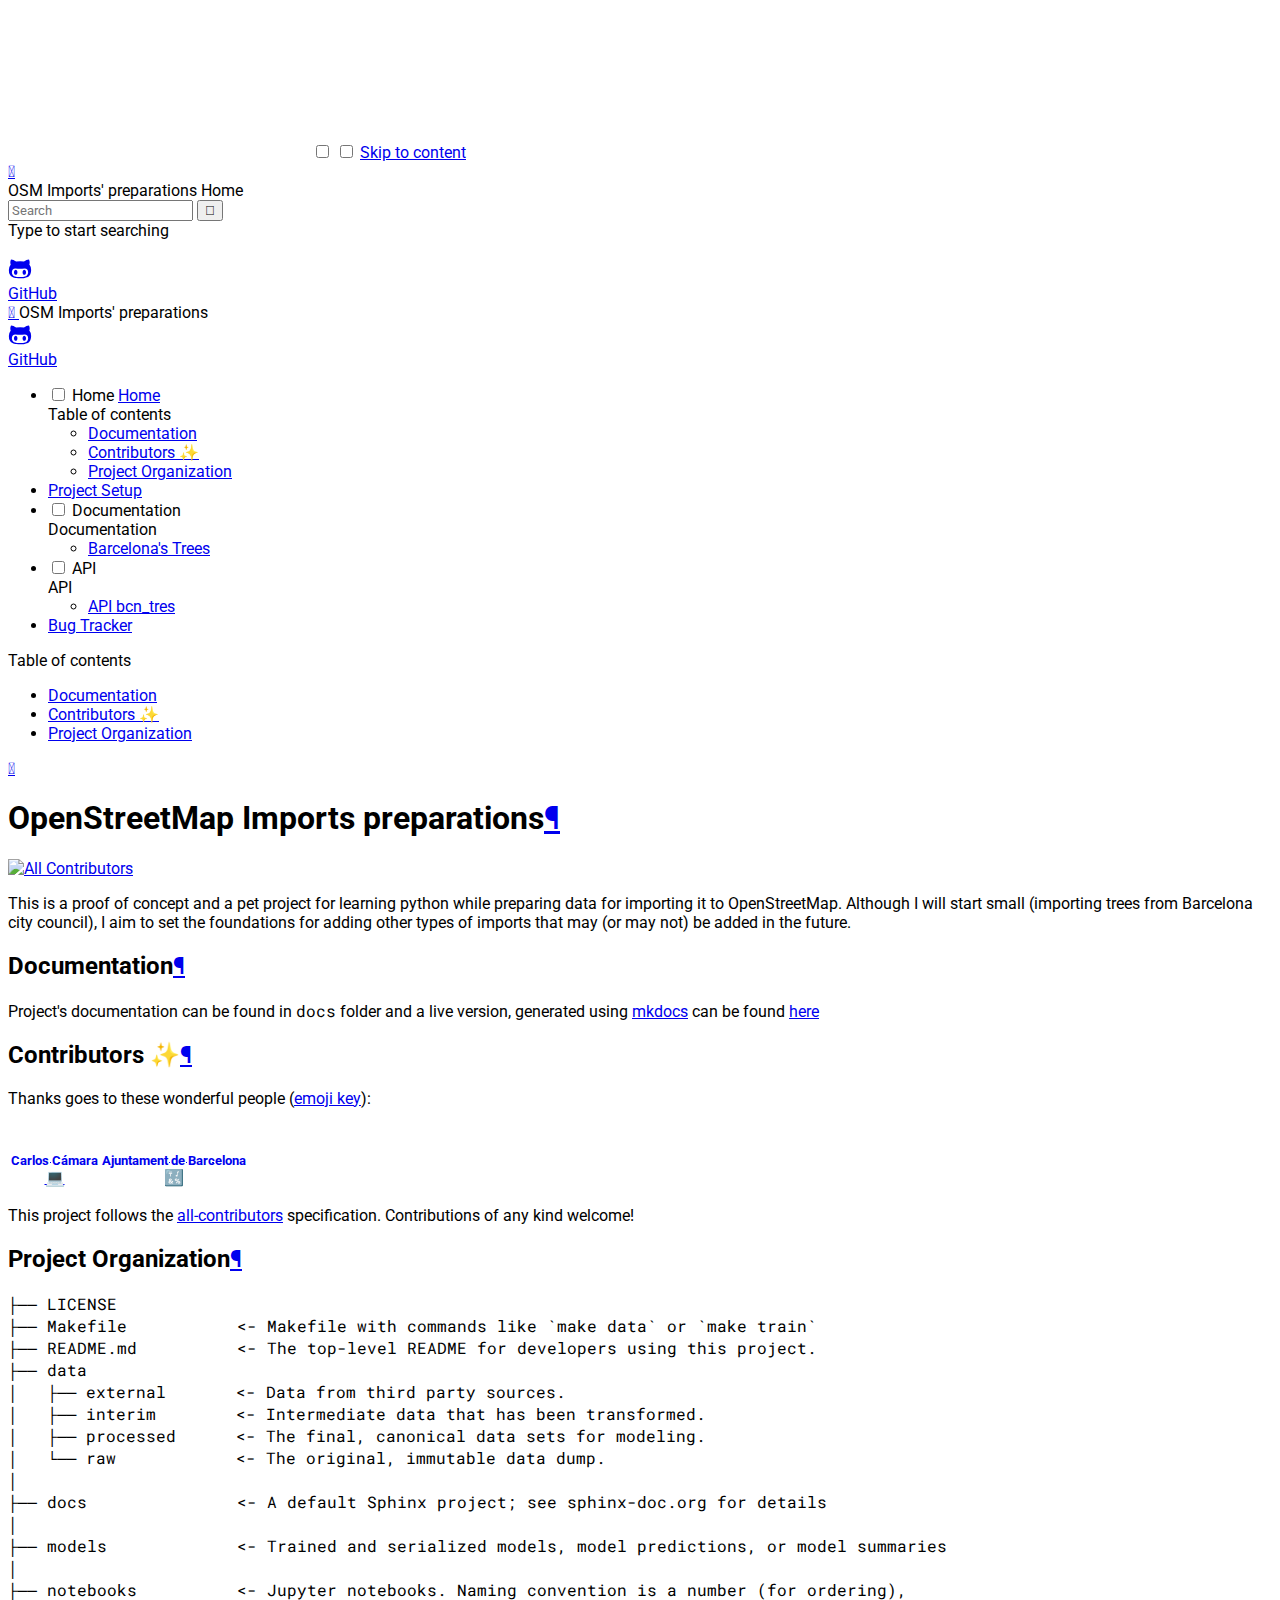
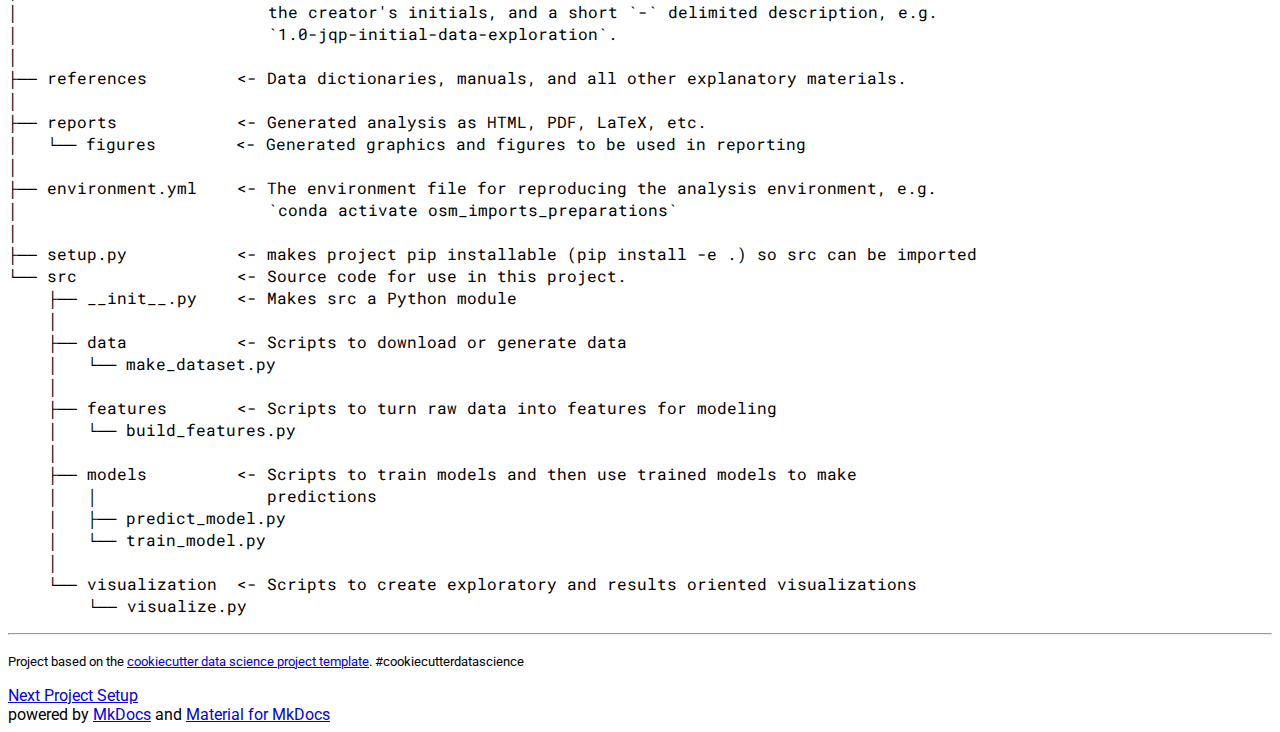
==== index.html @ 287fd3c5 "Deployed bc7266f with MkDocs version: 1.0.4" ====
<!doctype html>
<html lang="en" class="no-js">
  <head>
    
      <meta charset="utf-8">
      <meta name="viewport" content="width=device-width,initial-scale=1">
      <meta http-equiv="x-ua-compatible" content="ie=edge">
      
        <meta name="description" content="This is a proof of concept and a pet project for learning python while preparing data for importing it to OpenStreetMap. Although I will start small (importing trees from Barcelona city council), I aim to set the foundations for adding other types of imports that may (or may not) be added in the future.">
      
      
      
        <meta name="author" content="Carlos Cámara">
      
      
        <meta name="lang:clipboard.copy" content="Copy to clipboard">
      
        <meta name="lang:clipboard.copied" content="Copied to clipboard">
      
        <meta name="lang:search.language" content="en">
      
        <meta name="lang:search.pipeline.stopwords" content="True">
      
        <meta name="lang:search.pipeline.trimmer" content="True">
      
        <meta name="lang:search.result.none" content="No matching documents">
      
        <meta name="lang:search.result.one" content="1 matching document">
      
        <meta name="lang:search.result.other" content="# matching documents">
      
        <meta name="lang:search.tokenizer" content="[\s\-]+">
      
      <link rel="shortcut icon" href="assets/images/favicon.png">
      <meta name="generator" content="mkdocs-1.0.4, mkdocs-material-4.6.0">
    
    
      
        <title>OSM Imports' preparations</title>
      
    
    
      <link rel="stylesheet" href="assets/stylesheets/application.1b62728e.css">
      
        <link rel="stylesheet" href="assets/stylesheets/application-palette.a8b3c06d.css">
      
      
        
        
        <meta name="theme-color" content="#4caf50">
      
    
    
      <script src="assets/javascripts/modernizr.268332fc.js"></script>
    
    
      
        <link href="https://fonts.gstatic.com" rel="preconnect" crossorigin>
        <link rel="stylesheet" href="https://fonts.googleapis.com/css?family=Roboto:300,400,400i,700%7CRoboto+Mono&display=fallback">
        <style>body,input{font-family:"Roboto","Helvetica Neue",Helvetica,Arial,sans-serif}code,kbd,pre{font-family:"Roboto Mono","Courier New",Courier,monospace}</style>
      
    
    <link rel="stylesheet" href="assets/fonts/material-icons.css">
    
    
    
      
    
    
  </head>
  
    
    
    <body dir="ltr" data-md-color-primary="green" data-md-color-accent="red">
  
    <svg class="md-svg">
      <defs>
        
        
          <svg xmlns="http://www.w3.org/2000/svg" width="416" height="448" viewBox="0 0 416 448" id="__github"><path fill="currentColor" d="M160 304q0 10-3.125 20.5t-10.75 19T128 352t-18.125-8.5-10.75-19T96 304t3.125-20.5 10.75-19T128 256t18.125 8.5 10.75 19T160 304zm160 0q0 10-3.125 20.5t-10.75 19T288 352t-18.125-8.5-10.75-19T256 304t3.125-20.5 10.75-19T288 256t18.125 8.5 10.75 19T320 304zm40 0q0-30-17.25-51T296 232q-10.25 0-48.75 5.25Q229.5 240 208 240t-39.25-2.75Q130.75 232 120 232q-29.5 0-46.75 21T56 304q0 22 8 38.375t20.25 25.75 30.5 15 35 7.375 37.25 1.75h42q20.5 0 37.25-1.75t35-7.375 30.5-15 20.25-25.75T360 304zm56-44q0 51.75-15.25 82.75-9.5 19.25-26.375 33.25t-35.25 21.5-42.5 11.875-42.875 5.5T212 416q-19.5 0-35.5-.75t-36.875-3.125-38.125-7.5-34.25-12.875T37 371.5t-21.5-28.75Q0 312 0 260q0-59.25 34-99-6.75-20.5-6.75-42.5 0-29 12.75-54.5 27 0 47.5 9.875t47.25 30.875Q171.5 96 212 96q37 0 70 8 26.25-20.5 46.75-30.25T376 64q12.75 25.5 12.75 54.5 0 21.75-6.75 42 34 40 34 99.5z"/></svg>
        
      </defs>
    </svg>
    <input class="md-toggle" data-md-toggle="drawer" type="checkbox" id="__drawer" autocomplete="off">
    <input class="md-toggle" data-md-toggle="search" type="checkbox" id="__search" autocomplete="off">
    <label class="md-overlay" data-md-component="overlay" for="__drawer"></label>
    
      <a href="#openstreetmap-imports-preparations" tabindex="1" class="md-skip">
        Skip to content
      </a>
    
    
      <header class="md-header" data-md-component="header">
  <nav class="md-header-nav md-grid">
    <div class="md-flex">
      <div class="md-flex__cell md-flex__cell--shrink">
        <a href="." title="OSM Imports' preparations" class="md-header-nav__button md-logo">
          
            <i class="md-icon"></i>
          
        </a>
      </div>
      <div class="md-flex__cell md-flex__cell--shrink">
        <label class="md-icon md-icon--menu md-header-nav__button" for="__drawer"></label>
      </div>
      <div class="md-flex__cell md-flex__cell--stretch">
        <div class="md-flex__ellipsis md-header-nav__title" data-md-component="title">
          
            <span class="md-header-nav__topic">
              OSM Imports' preparations
            </span>
            <span class="md-header-nav__topic">
              
                Home
              
            </span>
          
        </div>
      </div>
      <div class="md-flex__cell md-flex__cell--shrink">
        
          <label class="md-icon md-icon--search md-header-nav__button" for="__search"></label>
          
<div class="md-search" data-md-component="search" role="dialog">
  <label class="md-search__overlay" for="__search"></label>
  <div class="md-search__inner" role="search">
    <form class="md-search__form" name="search">
      <input type="text" class="md-search__input" name="query" placeholder="Search" autocapitalize="off" autocorrect="off" autocomplete="off" spellcheck="false" data-md-component="query" data-md-state="active">
      <label class="md-icon md-search__icon" for="__search"></label>
      <button type="reset" class="md-icon md-search__icon" data-md-component="reset" tabindex="-1">
        &#xE5CD;
      </button>
    </form>
    <div class="md-search__output">
      <div class="md-search__scrollwrap" data-md-scrollfix>
        <div class="md-search-result" data-md-component="result">
          <div class="md-search-result__meta">
            Type to start searching
          </div>
          <ol class="md-search-result__list"></ol>
        </div>
      </div>
    </div>
  </div>
</div>
        
      </div>
      
        <div class="md-flex__cell md-flex__cell--shrink">
          <div class="md-header-nav__source">
            


  

<a href="https://github.com/ccamara/osm_imports_preparations/" title="Go to repository" class="md-source" data-md-source="github">
  
    <div class="md-source__icon">
      <svg viewBox="0 0 24 24" width="24" height="24">
        <use xlink:href="#__github" width="24" height="24"></use>
      </svg>
    </div>
  
  <div class="md-source__repository">
    GitHub
  </div>
</a>
          </div>
        </div>
      
    </div>
  </nav>
</header>
    
    <div class="md-container">
      
        
      
      
      <main class="md-main" role="main">
        <div class="md-main__inner md-grid" data-md-component="container">
          
            
              <div class="md-sidebar md-sidebar--primary" data-md-component="navigation">
                <div class="md-sidebar__scrollwrap">
                  <div class="md-sidebar__inner">
                    <nav class="md-nav md-nav--primary" data-md-level="0">
  <label class="md-nav__title md-nav__title--site" for="__drawer">
    <a href="." title="OSM Imports' preparations" class="md-nav__button md-logo">
      
        <i class="md-icon"></i>
      
    </a>
    OSM Imports' preparations
  </label>
  
    <div class="md-nav__source">
      


  

<a href="https://github.com/ccamara/osm_imports_preparations/" title="Go to repository" class="md-source" data-md-source="github">
  
    <div class="md-source__icon">
      <svg viewBox="0 0 24 24" width="24" height="24">
        <use xlink:href="#__github" width="24" height="24"></use>
      </svg>
    </div>
  
  <div class="md-source__repository">
    GitHub
  </div>
</a>
    </div>
  
  <ul class="md-nav__list" data-md-scrollfix>
    
      
      
      

  


  <li class="md-nav__item md-nav__item--active">
    
    <input class="md-toggle md-nav__toggle" data-md-toggle="toc" type="checkbox" id="__toc">
    
      
    
    
      <label class="md-nav__link md-nav__link--active" for="__toc">
        Home
      </label>
    
    <a href="." title="Home" class="md-nav__link md-nav__link--active">
      Home
    </a>
    
      
<nav class="md-nav md-nav--secondary">
  
  
    
  
  
    <label class="md-nav__title" for="__toc">Table of contents</label>
    <ul class="md-nav__list" data-md-scrollfix>
      
        <li class="md-nav__item">
  <a href="#documentation" class="md-nav__link">
    Documentation
  </a>
  
</li>
      
        <li class="md-nav__item">
  <a href="#contributors" class="md-nav__link">
    Contributors ✨
  </a>
  
</li>
      
        <li class="md-nav__item">
  <a href="#project-organization" class="md-nav__link">
    Project Organization
  </a>
  
</li>
      
      
      
      
      
    </ul>
  
</nav>
    
  </li>

    
      
      
      


  <li class="md-nav__item">
    <a href="setup/" title="Project Setup" class="md-nav__link">
      Project Setup
    </a>
  </li>

    
      
      
      


  <li class="md-nav__item md-nav__item--nested">
    
      <input class="md-toggle md-nav__toggle" data-md-toggle="nav-3" type="checkbox" id="nav-3">
    
    <label class="md-nav__link" for="nav-3">
      Documentation
    </label>
    <nav class="md-nav" data-md-component="collapsible" data-md-level="1">
      <label class="md-nav__title" for="nav-3">
        Documentation
      </label>
      <ul class="md-nav__list" data-md-scrollfix>
        
        
          
          
          


  <li class="md-nav__item">
    <a href="bcn_trees/" title="Barcelona's Trees" class="md-nav__link">
      Barcelona's Trees
    </a>
  </li>

        
      </ul>
    </nav>
  </li>

    
      
      
      


  <li class="md-nav__item md-nav__item--nested">
    
      <input class="md-toggle md-nav__toggle" data-md-toggle="nav-4" type="checkbox" id="nav-4">
    
    <label class="md-nav__link" for="nav-4">
      API
    </label>
    <nav class="md-nav" data-md-component="collapsible" data-md-level="1">
      <label class="md-nav__title" for="nav-4">
        API
      </label>
      <ul class="md-nav__list" data-md-scrollfix>
        
        
          
          
          


  <li class="md-nav__item">
    <a href="functions_bcn_trees.md" title="API bcn_tres" class="md-nav__link">
      API bcn_tres
    </a>
  </li>

        
      </ul>
    </nav>
  </li>

    
      
      
      


  <li class="md-nav__item">
    <a href="https://github.com/ccamara/osm_imports_preparations/issues" title="Bug Tracker" class="md-nav__link">
      Bug Tracker
    </a>
  </li>

    
  </ul>
</nav>
                  </div>
                </div>
              </div>
            
            
              <div class="md-sidebar md-sidebar--secondary" data-md-component="toc">
                <div class="md-sidebar__scrollwrap">
                  <div class="md-sidebar__inner">
                    
<nav class="md-nav md-nav--secondary">
  
  
    
  
  
    <label class="md-nav__title" for="__toc">Table of contents</label>
    <ul class="md-nav__list" data-md-scrollfix>
      
        <li class="md-nav__item">
  <a href="#documentation" class="md-nav__link">
    Documentation
  </a>
  
</li>
      
        <li class="md-nav__item">
  <a href="#contributors" class="md-nav__link">
    Contributors ✨
  </a>
  
</li>
      
        <li class="md-nav__item">
  <a href="#project-organization" class="md-nav__link">
    Project Organization
  </a>
  
</li>
      
      
      
      
      
    </ul>
  
</nav>
                  </div>
                </div>
              </div>
            
          
          <div class="md-content">
            <article class="md-content__inner md-typeset">
              
                
                  <a href="https://github.com/ccamara/osm_imports_preparations/edit/master/docs/index.md" title="Edit this page" class="md-icon md-content__icon">&#xE3C9;</a>
                
                
                <h1 id="openstreetmap-imports-preparations">OpenStreetMap Imports preparations<a class="headerlink" href="#openstreetmap-imports-preparations" title="Permanent link">&para;</a></h1>
<!-- ALL-CONTRIBUTORS-BADGE:START - Do not remove or modify this section -->

<p><a href="#contributors-"><img alt="All Contributors" src="https://img.shields.io/badge/all_contributors-1-orange.svg?style=flat-square" /></a>
<!-- ALL-CONTRIBUTORS-BADGE:END --></p>
<p>This is a proof of concept and a pet project for learning python while preparing data for importing it to OpenStreetMap. Although I will start small (importing trees from Barcelona city council), I aim to set the foundations for adding other types of imports that may (or may not) be added in the future.</p>
<h2 id="documentation">Documentation<a class="headerlink" href="#documentation" title="Permanent link">&para;</a></h2>
<p>Project's documentation can be found in <code>docs</code> folder and a live version, generated using <a href="https://www.mkdocs.org/">mkdocs</a> can be found <a href="https://ccamara.github.io/osm_imports_preparations">here</a></p>
<h2 id="contributors">Contributors ✨<a class="headerlink" href="#contributors" title="Permanent link">&para;</a></h2>
<p>Thanks goes to these wonderful people (<a href="https://allcontributors.org/docs/en/emoji-key">emoji key</a>):</p>
<!-- ALL-CONTRIBUTORS-LIST:START - Do not remove or modify this section -->

<!-- prettier-ignore-start -->

<!-- markdownlint-disable -->

<table>
  <tr>
    <td align="center"><a href="http://carloscamara.es"><img src="https://avatars1.githubusercontent.com/u/706549?v=4" width="100px;" alt=""/><br /><sub><b>Carlos Cámara</b></sub></a><br /><a href="https://github.com/ccamara/osm_imports_preparations/commits?author=ccamara" title="Code">💻</a></td>
    <td align="center"><a href="https://github.com/AjuntamentdeBarcelona"><img src="https://avatars3.githubusercontent.com/u/16301934?v=4" width="100px;" alt=""/><br /><sub><b>Ajuntament de Barcelona</b></sub></a><br />🔣</td>
  </tr>
</table>

<!-- markdownlint-enable -->

<!-- prettier-ignore-end -->

<!-- ALL-CONTRIBUTORS-LIST:END -->

<p>This project follows the <a href="https://github.com/all-contributors/all-contributors">all-contributors</a> specification. Contributions of any kind welcome!</p>
<h2 id="project-organization">Project Organization<a class="headerlink" href="#project-organization" title="Permanent link">&para;</a></h2>
<pre><code>├── LICENSE
├── Makefile           &lt;- Makefile with commands like `make data` or `make train`
├── README.md          &lt;- The top-level README for developers using this project.
├── data
│   ├── external       &lt;- Data from third party sources.
│   ├── interim        &lt;- Intermediate data that has been transformed.
│   ├── processed      &lt;- The final, canonical data sets for modeling.
│   └── raw            &lt;- The original, immutable data dump.
│
├── docs               &lt;- A default Sphinx project; see sphinx-doc.org for details
│
├── models             &lt;- Trained and serialized models, model predictions, or model summaries
│
├── notebooks          &lt;- Jupyter notebooks. Naming convention is a number (for ordering),
│                         the creator's initials, and a short `-` delimited description, e.g.
│                         `1.0-jqp-initial-data-exploration`.
│
├── references         &lt;- Data dictionaries, manuals, and all other explanatory materials.
│
├── reports            &lt;- Generated analysis as HTML, PDF, LaTeX, etc.
│   └── figures        &lt;- Generated graphics and figures to be used in reporting
│
├── environment.yml    &lt;- The environment file for reproducing the analysis environment, e.g.
│                         `conda activate osm_imports_preparations`
│
├── setup.py           &lt;- makes project pip installable (pip install -e .) so src can be imported
└── src                &lt;- Source code for use in this project.
    ├── __init__.py    &lt;- Makes src a Python module
    │
    ├── data           &lt;- Scripts to download or generate data
    │   └── make_dataset.py
    │
    ├── features       &lt;- Scripts to turn raw data into features for modeling
    │   └── build_features.py
    │
    ├── models         &lt;- Scripts to train models and then use trained models to make
    │   │                 predictions
    │   ├── predict_model.py
    │   └── train_model.py
    │
    └── visualization  &lt;- Scripts to create exploratory and results oriented visualizations
        └── visualize.py
</code></pre>
<hr />
<p><small>Project based on the <a target="_blank" href="https://drivendata.github.io/cookiecutter-data-science/">cookiecutter data science project template</a>. #cookiecutterdatascience</small></p>
                
                  
                
                
              
              
                


              
            </article>
          </div>
        </div>
      </main>
      
        
<footer class="md-footer">
  
    <div class="md-footer-nav">
      <nav class="md-footer-nav__inner md-grid">
        
        
          <a href="setup/" title="Project Setup" class="md-flex md-footer-nav__link md-footer-nav__link--next" rel="next">
            <div class="md-flex__cell md-flex__cell--stretch md-footer-nav__title">
              <span class="md-flex__ellipsis">
                <span class="md-footer-nav__direction">
                  Next
                </span>
                Project Setup
              </span>
            </div>
            <div class="md-flex__cell md-flex__cell--shrink">
              <i class="md-icon md-icon--arrow-forward md-footer-nav__button"></i>
            </div>
          </a>
        
      </nav>
    </div>
  
  <div class="md-footer-meta md-typeset">
    <div class="md-footer-meta__inner md-grid">
      <div class="md-footer-copyright">
        
        powered by
        <a href="https://www.mkdocs.org">MkDocs</a>
        and
        <a href="https://squidfunk.github.io/mkdocs-material/">
          Material for MkDocs</a>
      </div>
      
    </div>
  </div>
</footer>
      
    </div>
    
      <script src="assets/javascripts/application.808e90bb.js"></script>
      
      <script>app.initialize({version:"1.0.4",url:{base:"."}})</script>
      
    
  </body>
</html>
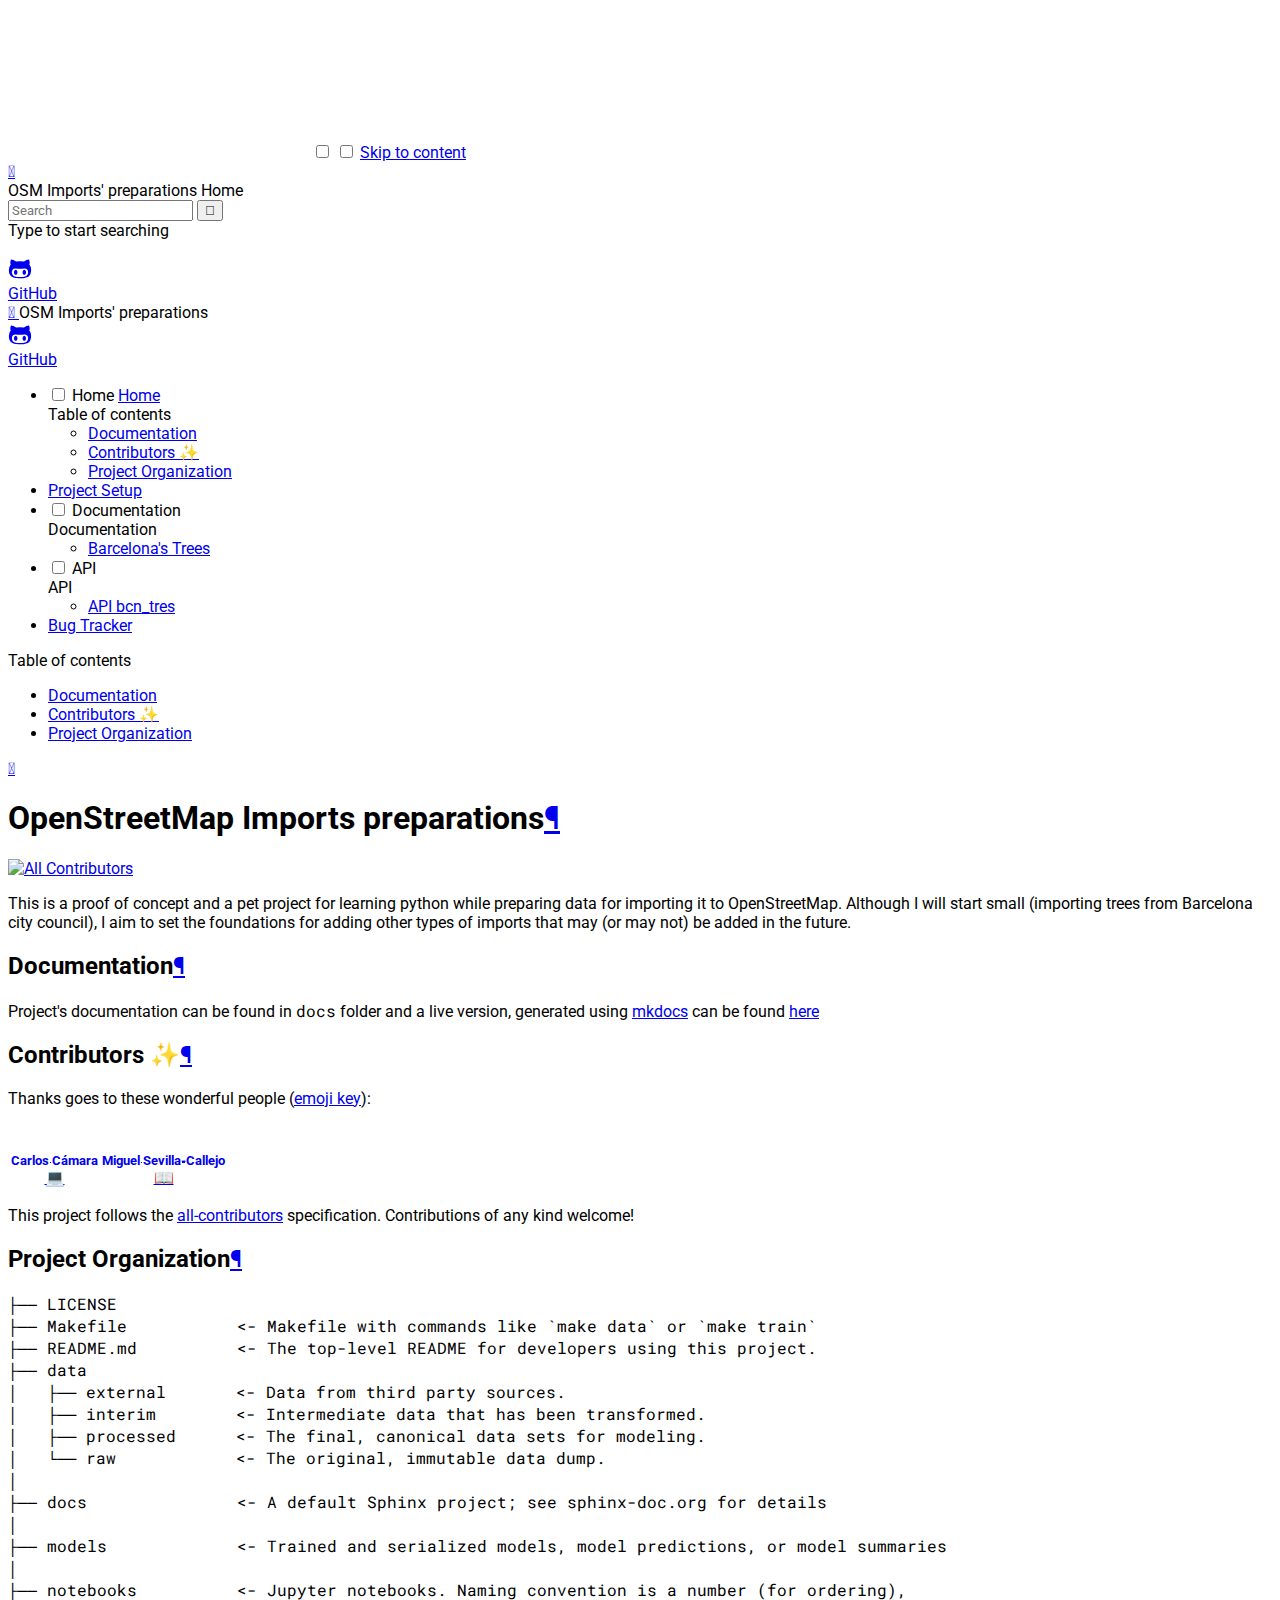
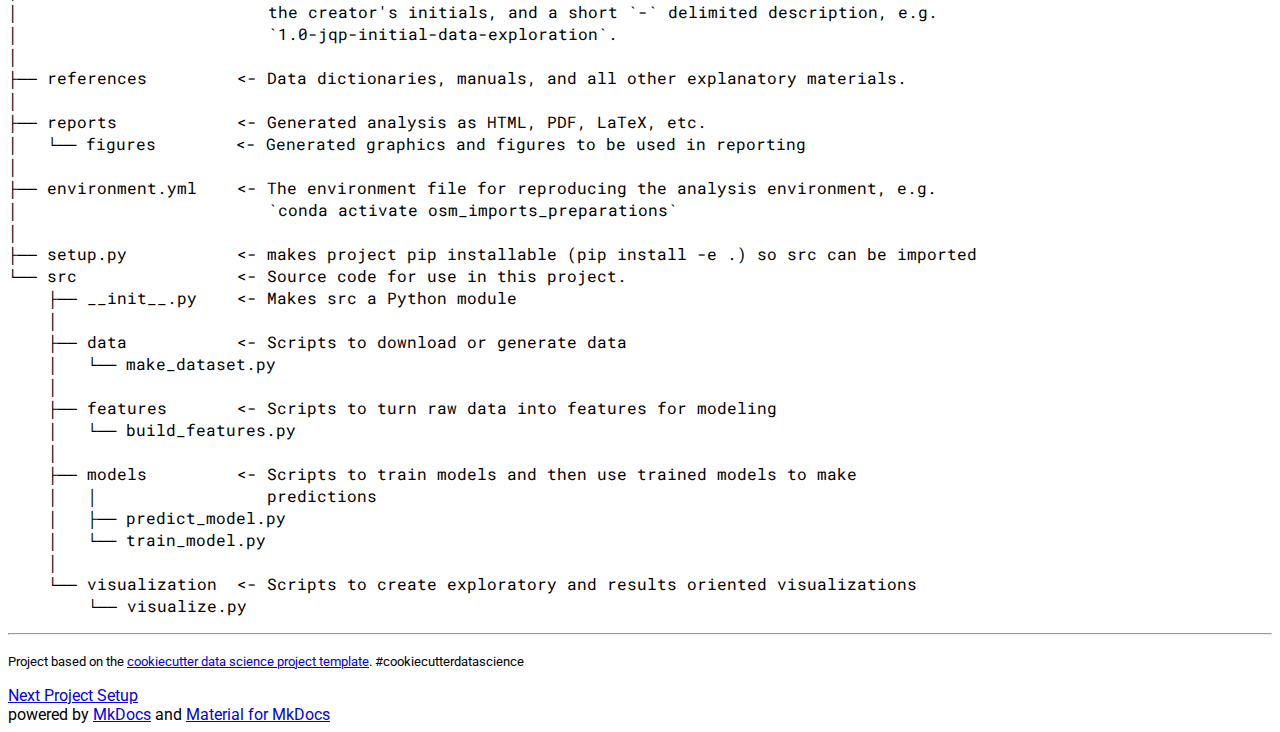
==== commit a3f75333: "Deployed dcc1dd9 with MkDocs version: 1.0.4" ====
--- a/index.html
+++ b/index.html
@@ -443,7 +443,7 @@
                 <h1 id="openstreetmap-imports-preparations">OpenStreetMap Imports preparations<a class="headerlink" href="#openstreetmap-imports-preparations" title="Permanent link">&para;</a></h1>
 <!-- ALL-CONTRIBUTORS-BADGE:START - Do not remove or modify this section -->
 
-<p><a href="#contributors-"><img alt="All Contributors" src="https://img.shields.io/badge/all_contributors-1-orange.svg?style=flat-square" /></a>
+<p><a href="#contributors-"><img alt="All Contributors" src="https://img.shields.io/badge/all_contributors-2-orange.svg?style=flat-square" /></a>
 <!-- ALL-CONTRIBUTORS-BADGE:END --></p>
 <p>This is a proof of concept and a pet project for learning python while preparing data for importing it to OpenStreetMap. Although I will start small (importing trees from Barcelona city council), I aim to set the foundations for adding other types of imports that may (or may not) be added in the future.</p>
 <h2 id="documentation">Documentation<a class="headerlink" href="#documentation" title="Permanent link">&para;</a></h2>
@@ -459,7 +459,7 @@
 <table>
   <tr>
     <td align="center"><a href="http://carloscamara.es"><img src="https://avatars1.githubusercontent.com/u/706549?v=4" width="100px;" alt=""/><br /><sub><b>Carlos Cámara</b></sub></a><br /><a href="https://github.com/ccamara/osm_imports_preparations/commits?author=ccamara" title="Code">💻</a></td>
-    <td align="center"><a href="https://github.com/AjuntamentdeBarcelona"><img src="https://avatars3.githubusercontent.com/u/16301934?v=4" width="100px;" alt=""/><br /><sub><b>Ajuntament de Barcelona</b></sub></a><br />🔣</td>
+    <td align="center"><a href="https://github.com/msevilla00"><img src="https://avatars2.githubusercontent.com/u/1491985?v=4" width="100px;" alt=""/><br /><sub><b>Miguel Sevilla-Callejo</b></sub></a><br /><a href="https://github.com/ccamara/osm_imports_preparations/commits?author=msevilla00" title="Documentation">📖</a></td>
   </tr>
 </table>
 
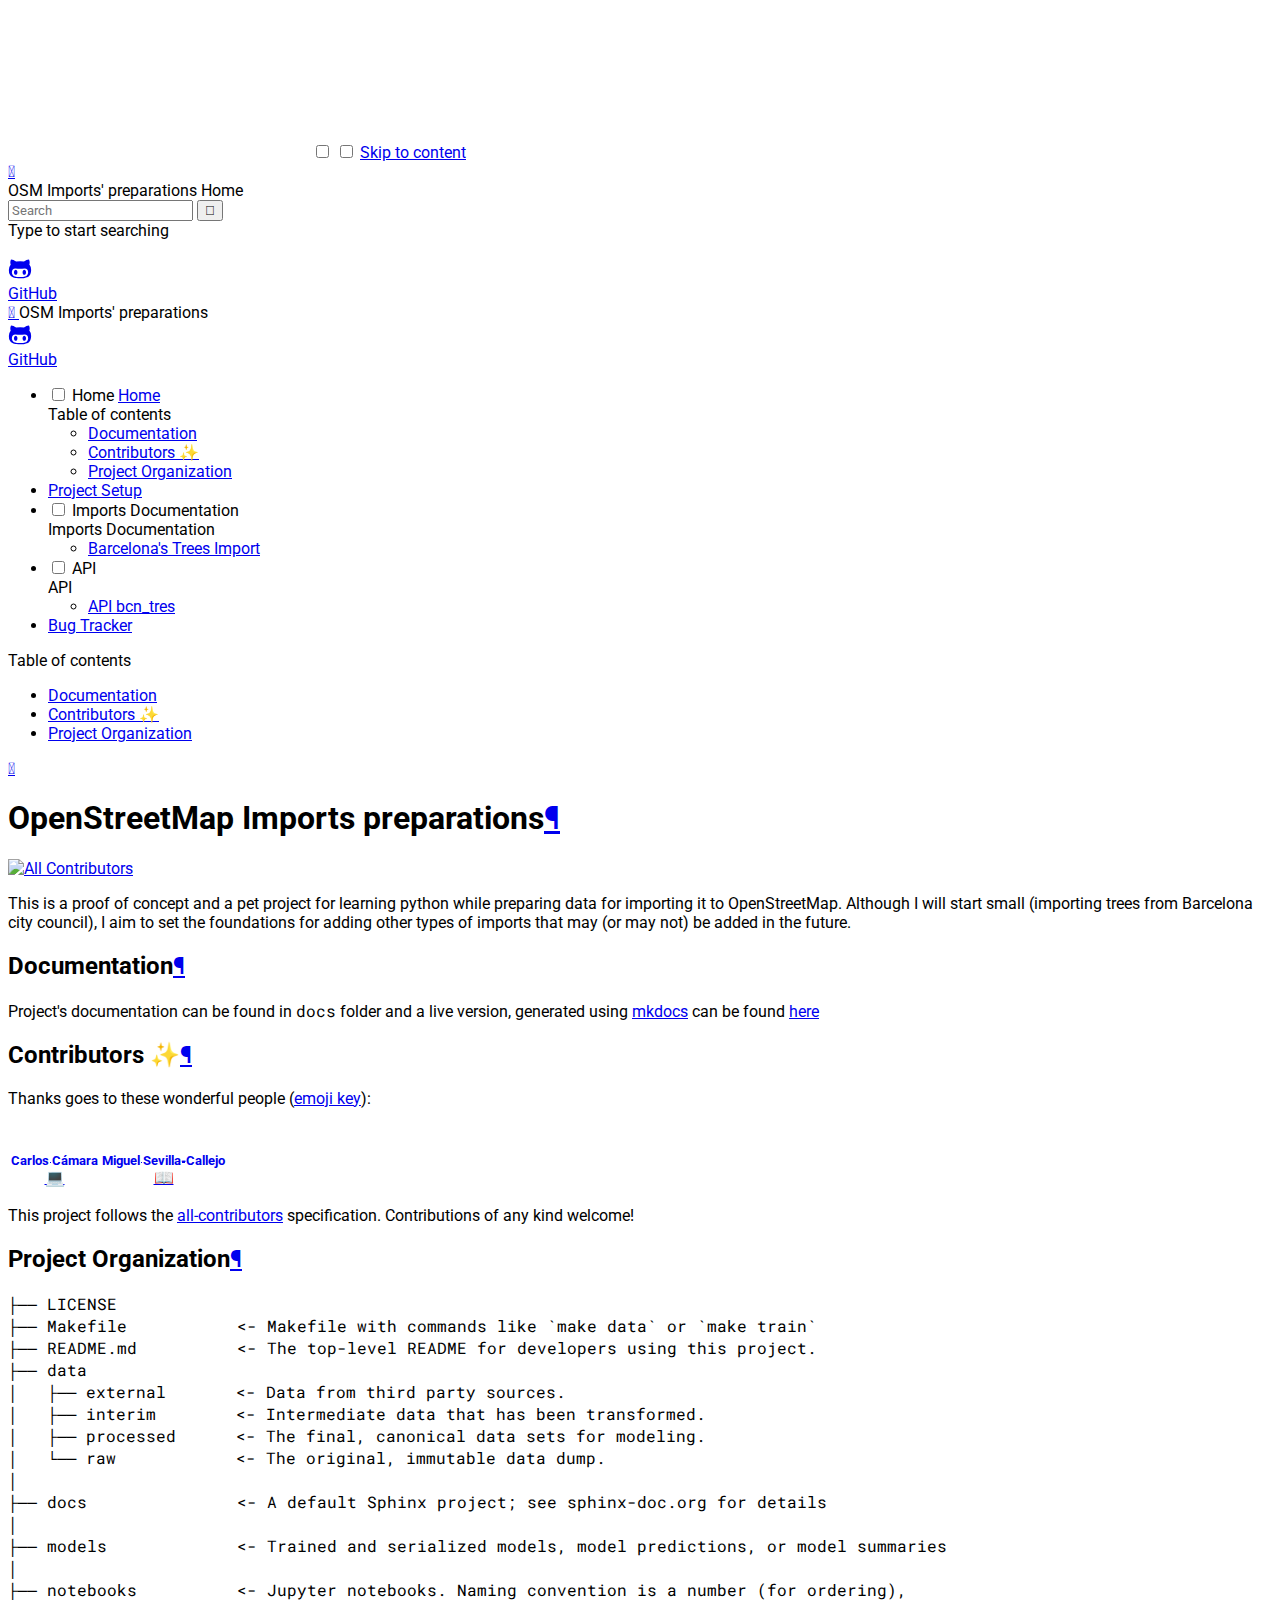
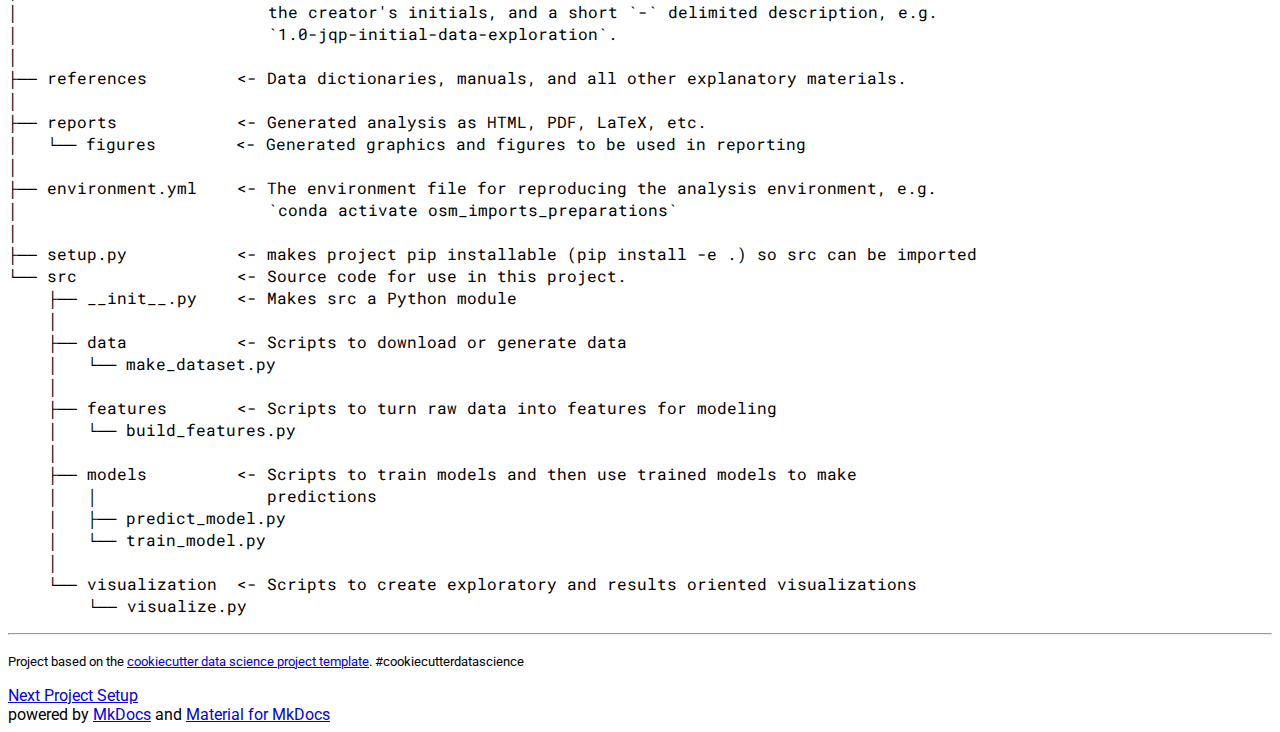
==== commit ee050ca8: "Deployed d155f67 with MkDocs version: 1.0.4" ====
--- a/index.html
+++ b/index.html
@@ -306,11 +306,11 @@
       <input class="md-toggle md-nav__toggle" data-md-toggle="nav-3" type="checkbox" id="nav-3">
     
     <label class="md-nav__link" for="nav-3">
-      Documentation
+      Imports Documentation
     </label>
     <nav class="md-nav" data-md-component="collapsible" data-md-level="1">
       <label class="md-nav__title" for="nav-3">
-        Documentation
+        Imports Documentation
       </label>
       <ul class="md-nav__list" data-md-scrollfix>
         
@@ -321,8 +321,8 @@
 
 
   <li class="md-nav__item">
-    <a href="bcn_trees/" title="Barcelona's Trees" class="md-nav__link">
-      Barcelona's Trees
+    <a href="bcn_trees/" title="Barcelona's Trees Import" class="md-nav__link">
+      Barcelona's Trees Import
     </a>
   </li>
 
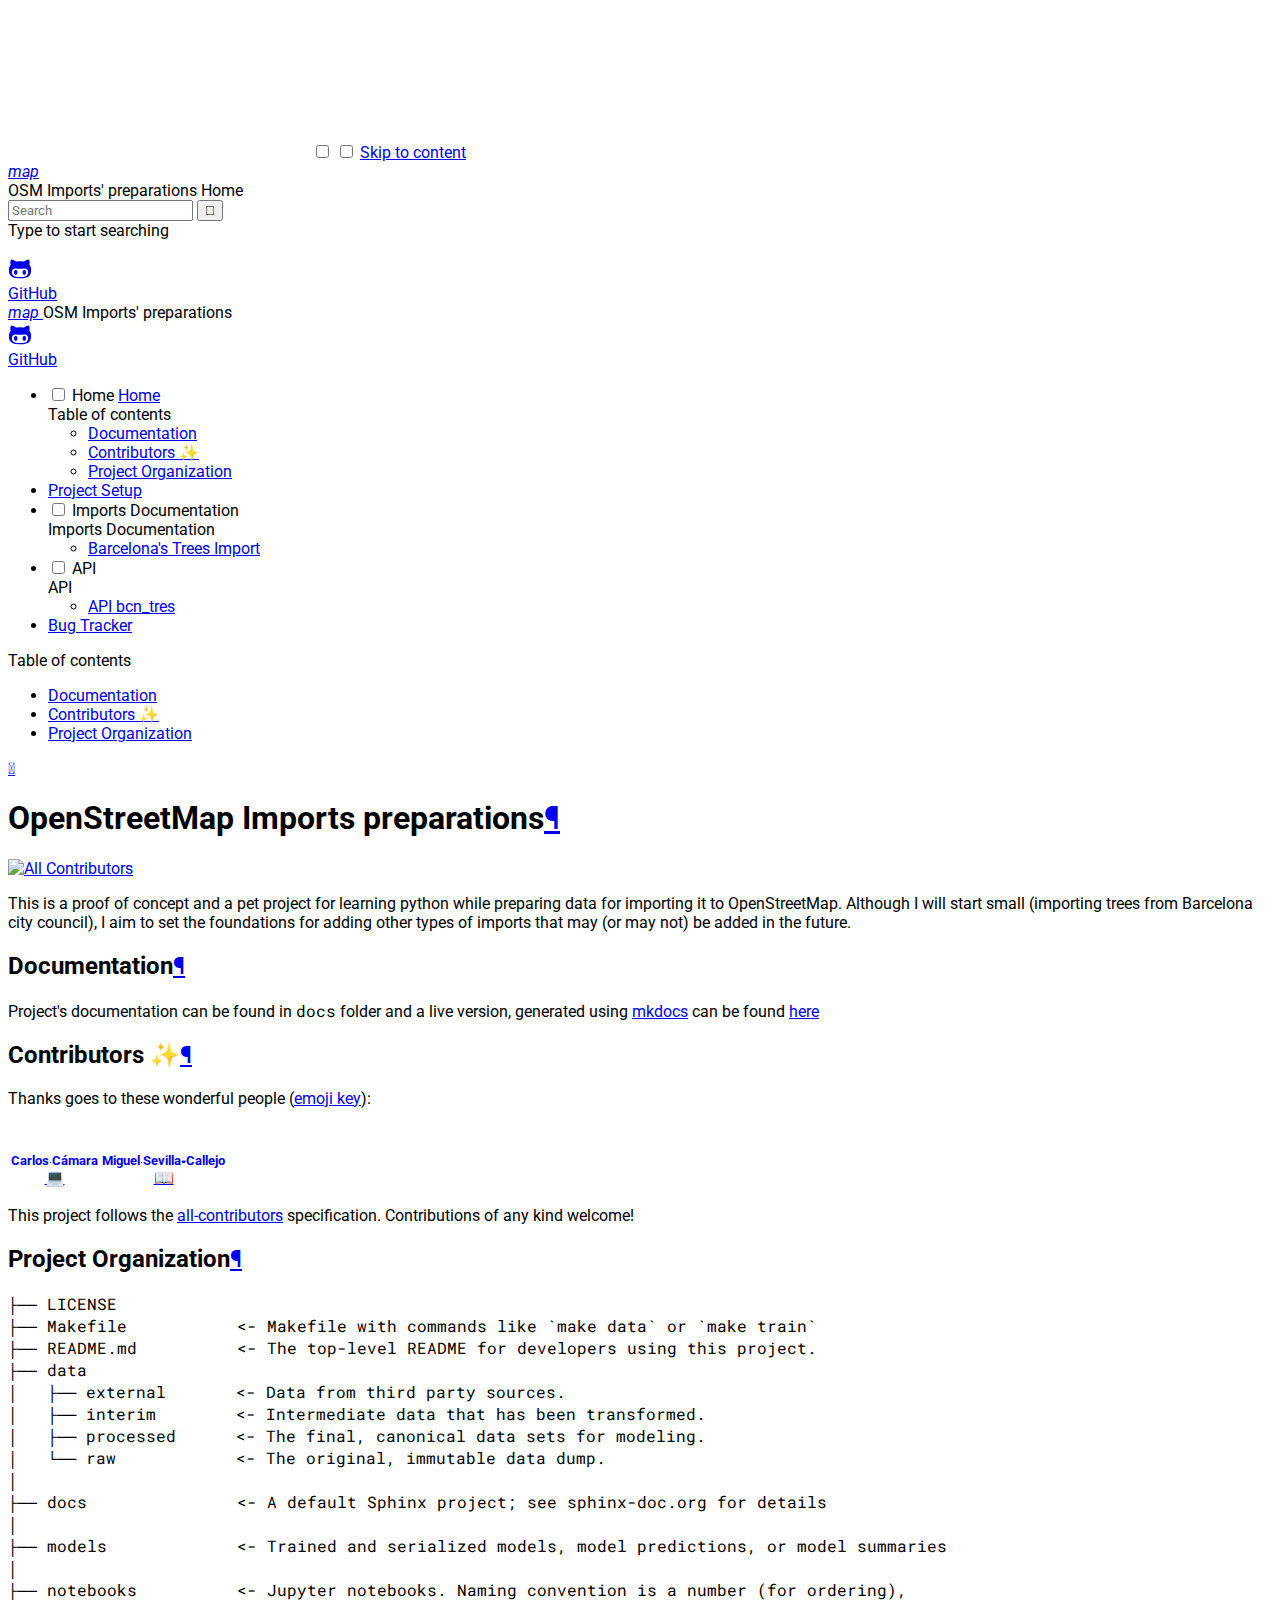
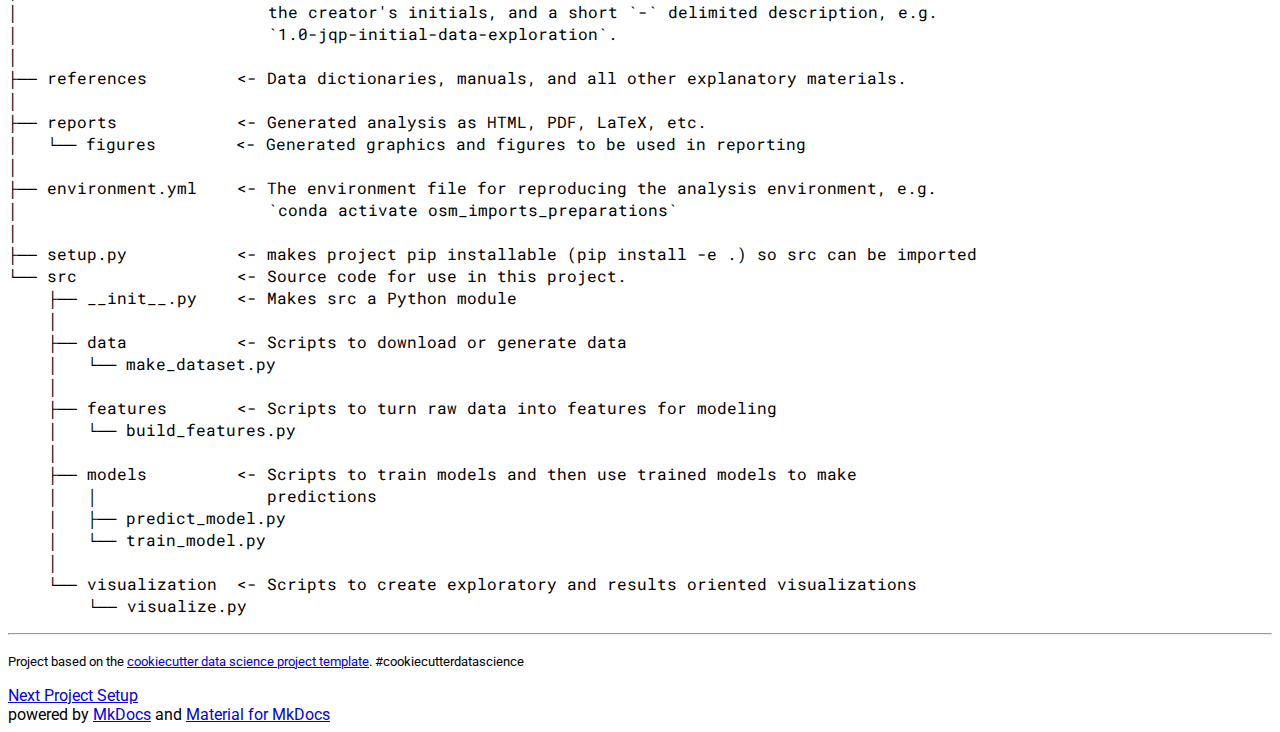
==== commit ff70c30e: "Deployed 318372e with MkDocs version: 1.0.4" ====
--- a/index.html
+++ b/index.html
@@ -35,7 +35,7 @@
       
         <meta name="lang:search.tokenizer" content="[\s\-]+">
       
-      <link rel="shortcut icon" href="assets/images/favicon.png">
+      <link rel="shortcut icon" href="/img/map-24px.svg">
       <meta name="generator" content="mkdocs-1.0.4, mkdocs-material-4.6.0">
     
     
@@ -100,7 +100,7 @@
       <div class="md-flex__cell md-flex__cell--shrink">
         <a href="." title="OSM Imports' preparations" class="md-header-nav__button md-logo">
           
-            <i class="md-icon"></i>
+            <i class="md-icon">map</i>
           
         </a>
       </div>
@@ -192,7 +192,7 @@
   <label class="md-nav__title md-nav__title--site" for="__drawer">
     <a href="." title="OSM Imports' preparations" class="md-nav__button md-logo">
       
-        <i class="md-icon"></i>
+        <i class="md-icon">map</i>
       
     </a>
     OSM Imports' preparations
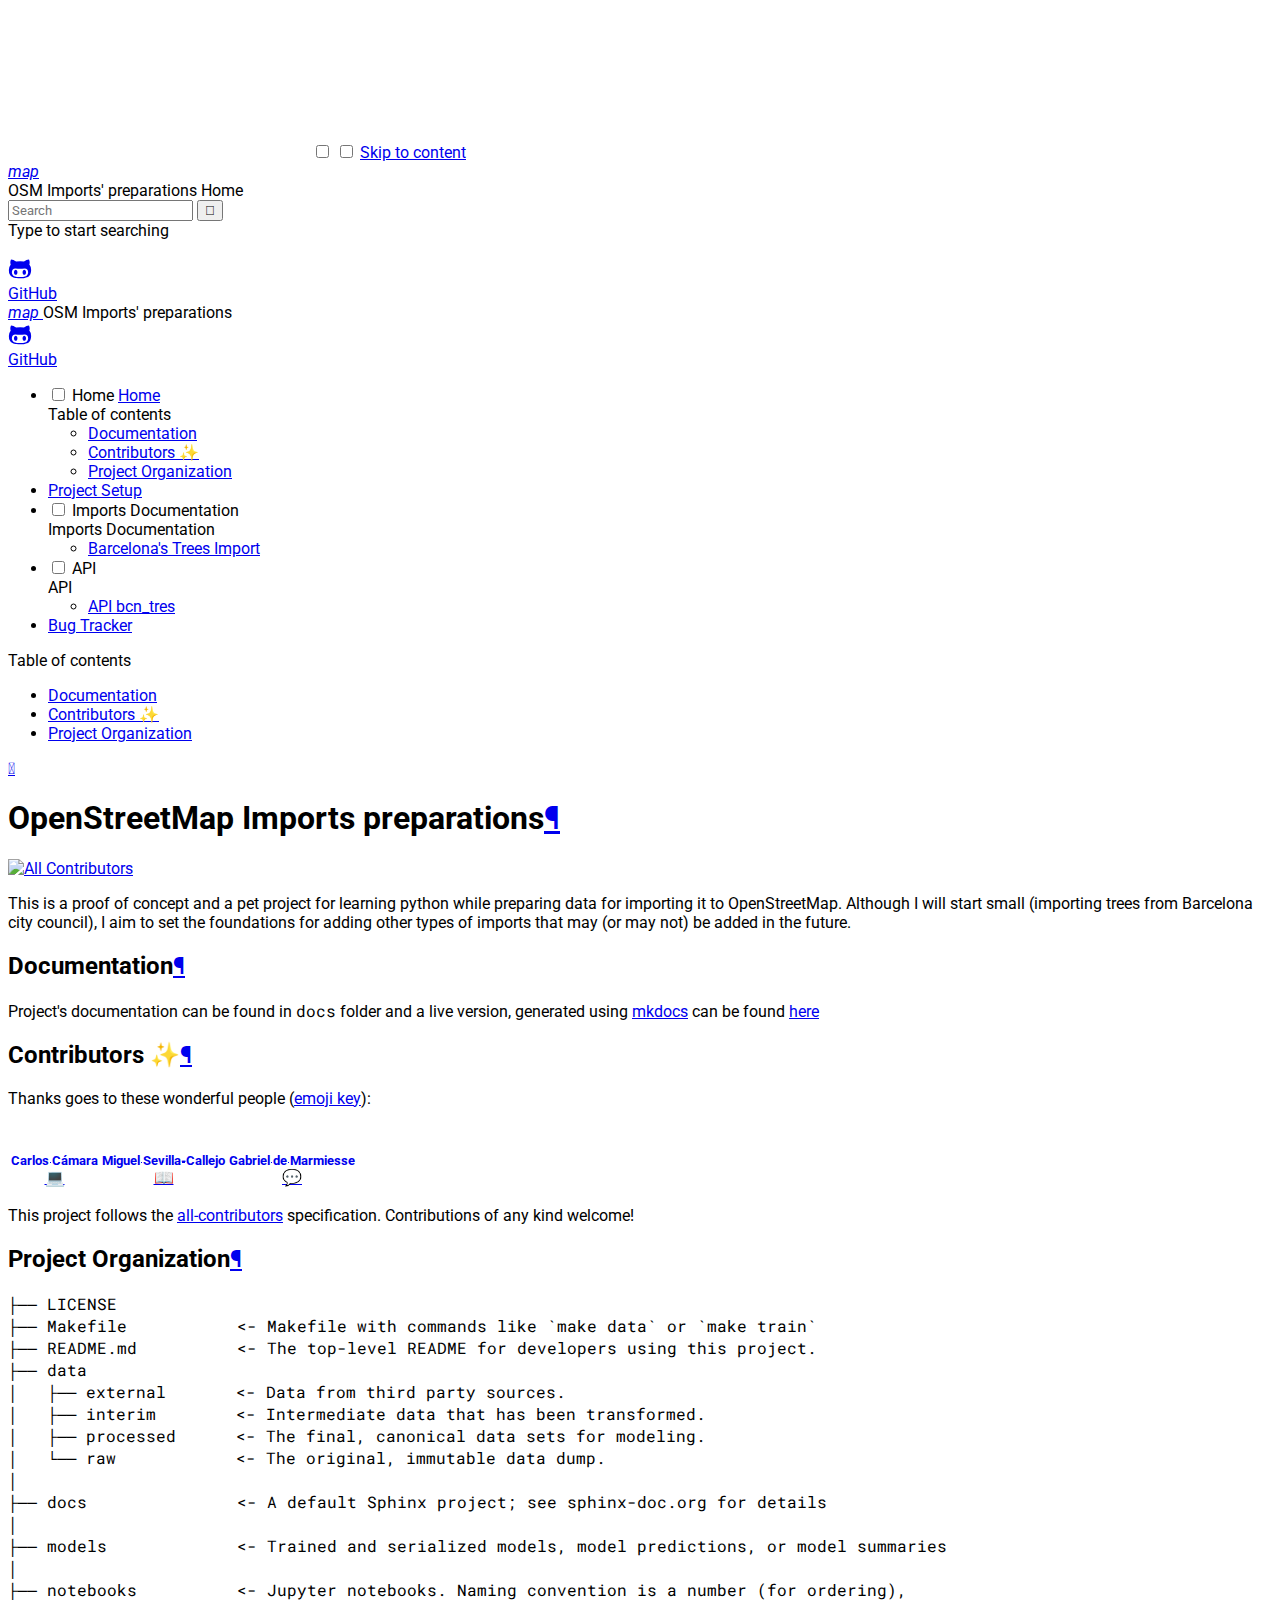
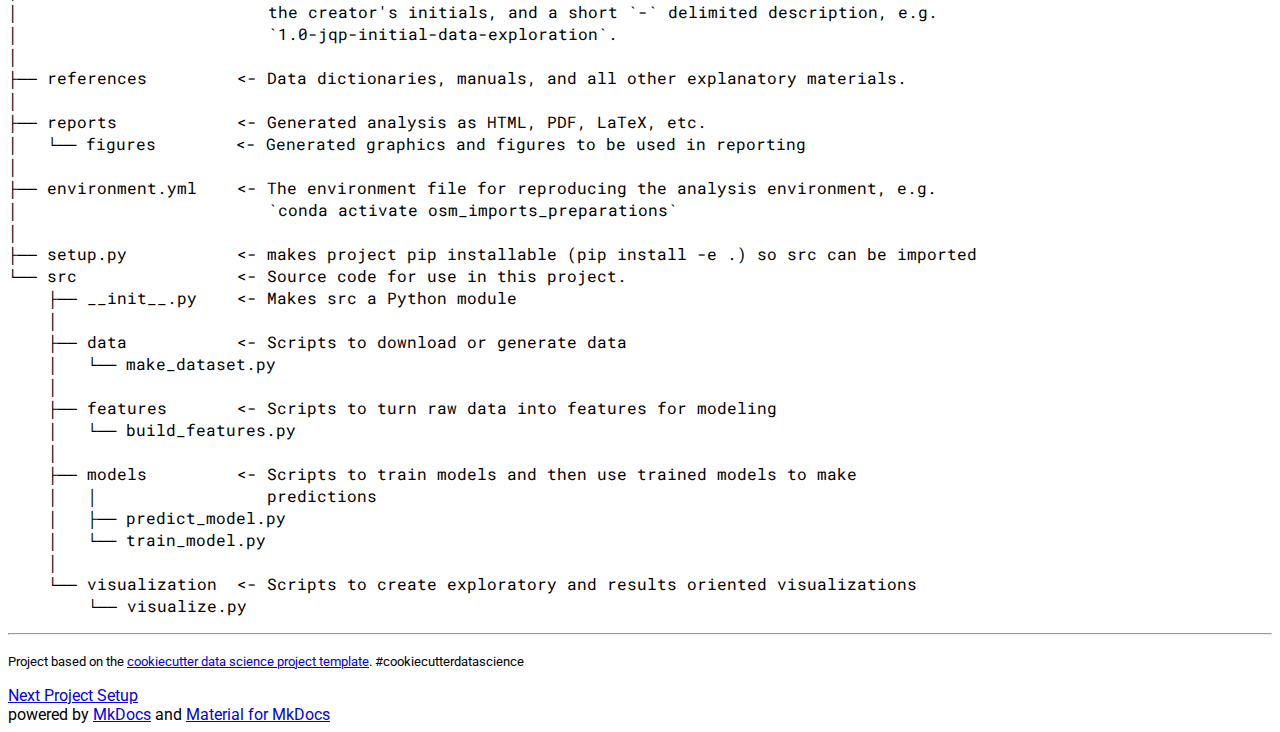
==== commit 74cbd3b8: "Deployed 1a46452 with MkDocs version: 1.0.4" ====
--- a/index.html
+++ b/index.html
@@ -357,7 +357,7 @@
 
 
   <li class="md-nav__item">
-    <a href="functions_bcn_trees.md" title="API bcn_tres" class="md-nav__link">
+    <a href="sources/api_bcn_trees/" title="API bcn_tres" class="md-nav__link">
       API bcn_tres
     </a>
   </li>
@@ -443,7 +443,7 @@
                 <h1 id="openstreetmap-imports-preparations">OpenStreetMap Imports preparations<a class="headerlink" href="#openstreetmap-imports-preparations" title="Permanent link">&para;</a></h1>
 <!-- ALL-CONTRIBUTORS-BADGE:START - Do not remove or modify this section -->
 
-<p><a href="#contributors-"><img alt="All Contributors" src="https://img.shields.io/badge/all_contributors-2-orange.svg?style=flat-square" /></a>
+<p><a href="#contributors-"><img alt="All Contributors" src="https://img.shields.io/badge/all_contributors-3-orange.svg?style=flat-square" /></a>
 <!-- ALL-CONTRIBUTORS-BADGE:END --></p>
 <p>This is a proof of concept and a pet project for learning python while preparing data for importing it to OpenStreetMap. Although I will start small (importing trees from Barcelona city council), I aim to set the foundations for adding other types of imports that may (or may not) be added in the future.</p>
 <h2 id="documentation">Documentation<a class="headerlink" href="#documentation" title="Permanent link">&para;</a></h2>
@@ -460,6 +460,7 @@
   <tr>
     <td align="center"><a href="http://carloscamara.es"><img src="https://avatars1.githubusercontent.com/u/706549?v=4" width="100px;" alt=""/><br /><sub><b>Carlos Cámara</b></sub></a><br /><a href="https://github.com/ccamara/osm_imports_preparations/commits?author=ccamara" title="Code">💻</a></td>
     <td align="center"><a href="https://github.com/msevilla00"><img src="https://avatars2.githubusercontent.com/u/1491985?v=4" width="100px;" alt=""/><br /><sub><b>Miguel Sevilla-Callejo</b></sub></a><br /><a href="https://github.com/ccamara/osm_imports_preparations/commits?author=msevilla00" title="Documentation">📖</a></td>
+    <td align="center"><a href="https://github.com/gabrieldemarmiesse"><img src="https://avatars1.githubusercontent.com/u/12891691?v=4" width="100px;" alt=""/><br /><sub><b>Gabriel de Marmiesse</b></sub></a><br /><a href="#question-gabrieldemarmiesse" title="Answering Questions">💬</a></td>
   </tr>
 </table>
 
